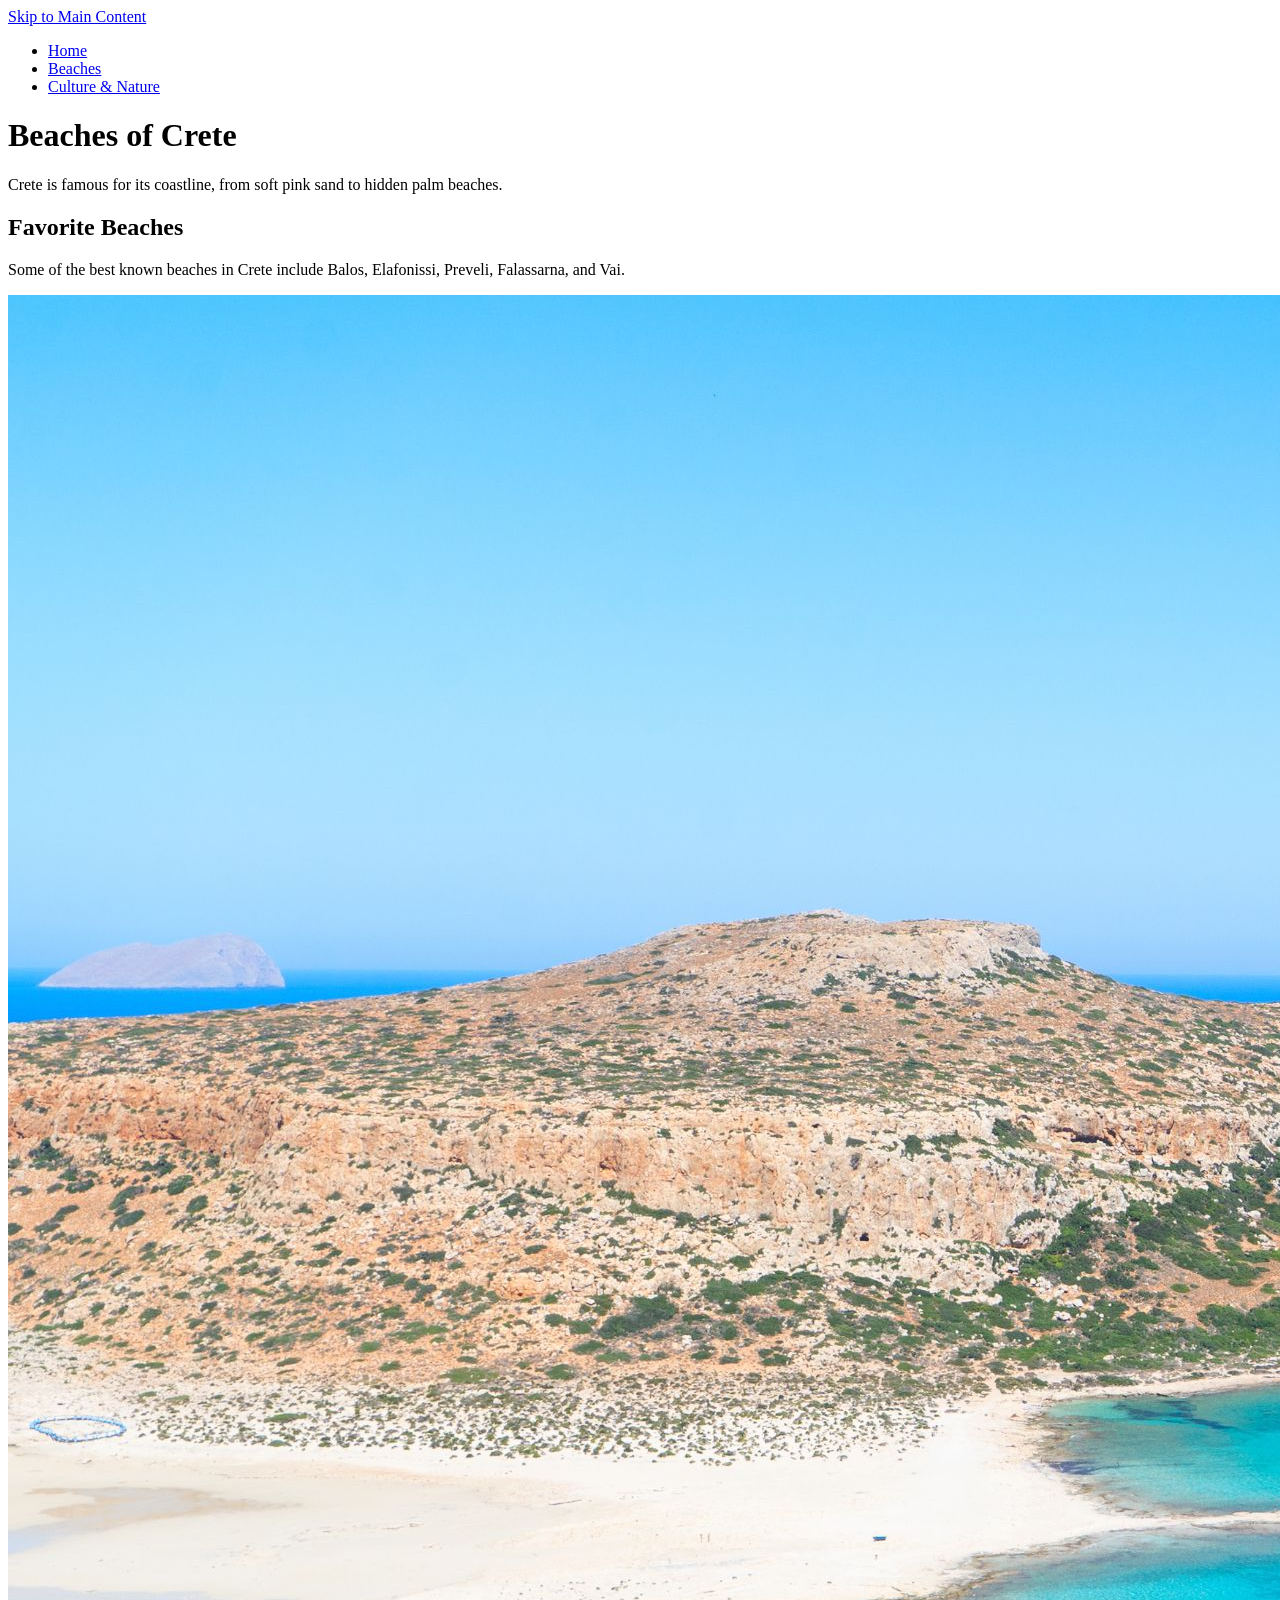
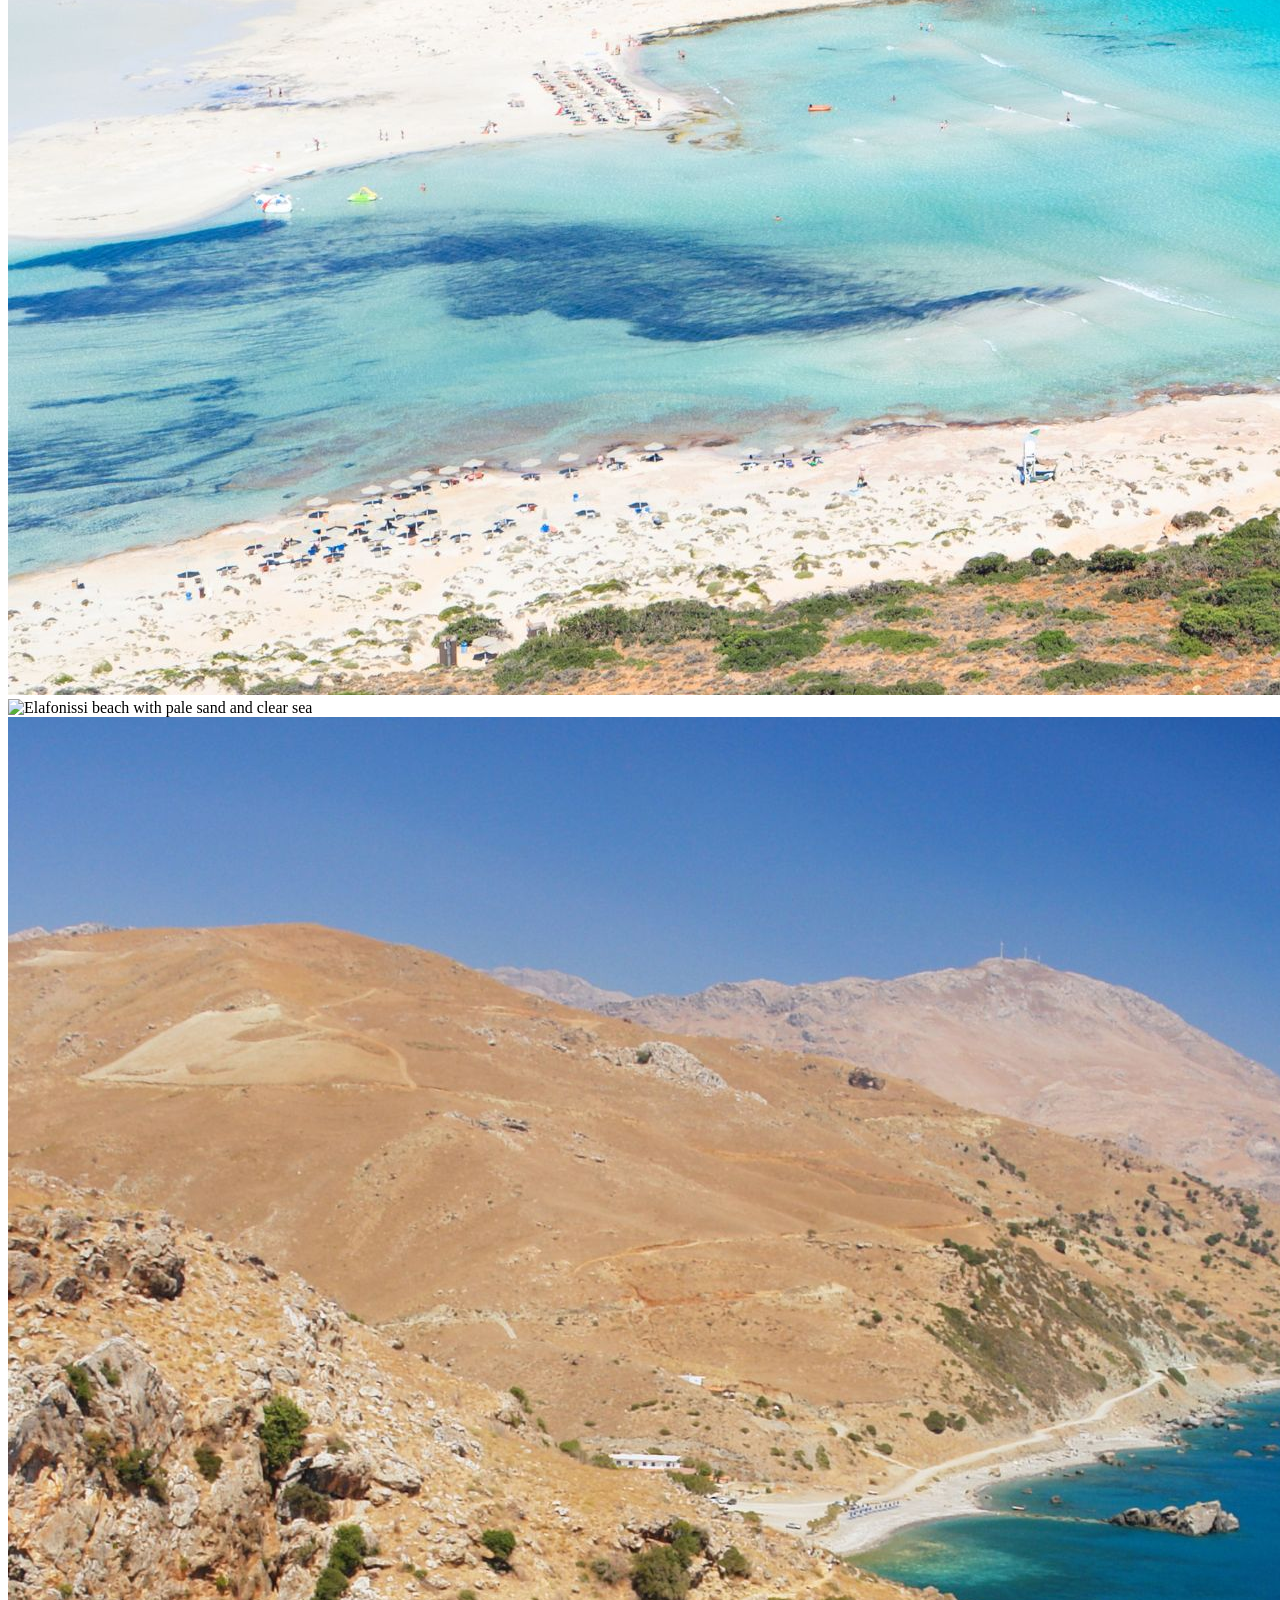
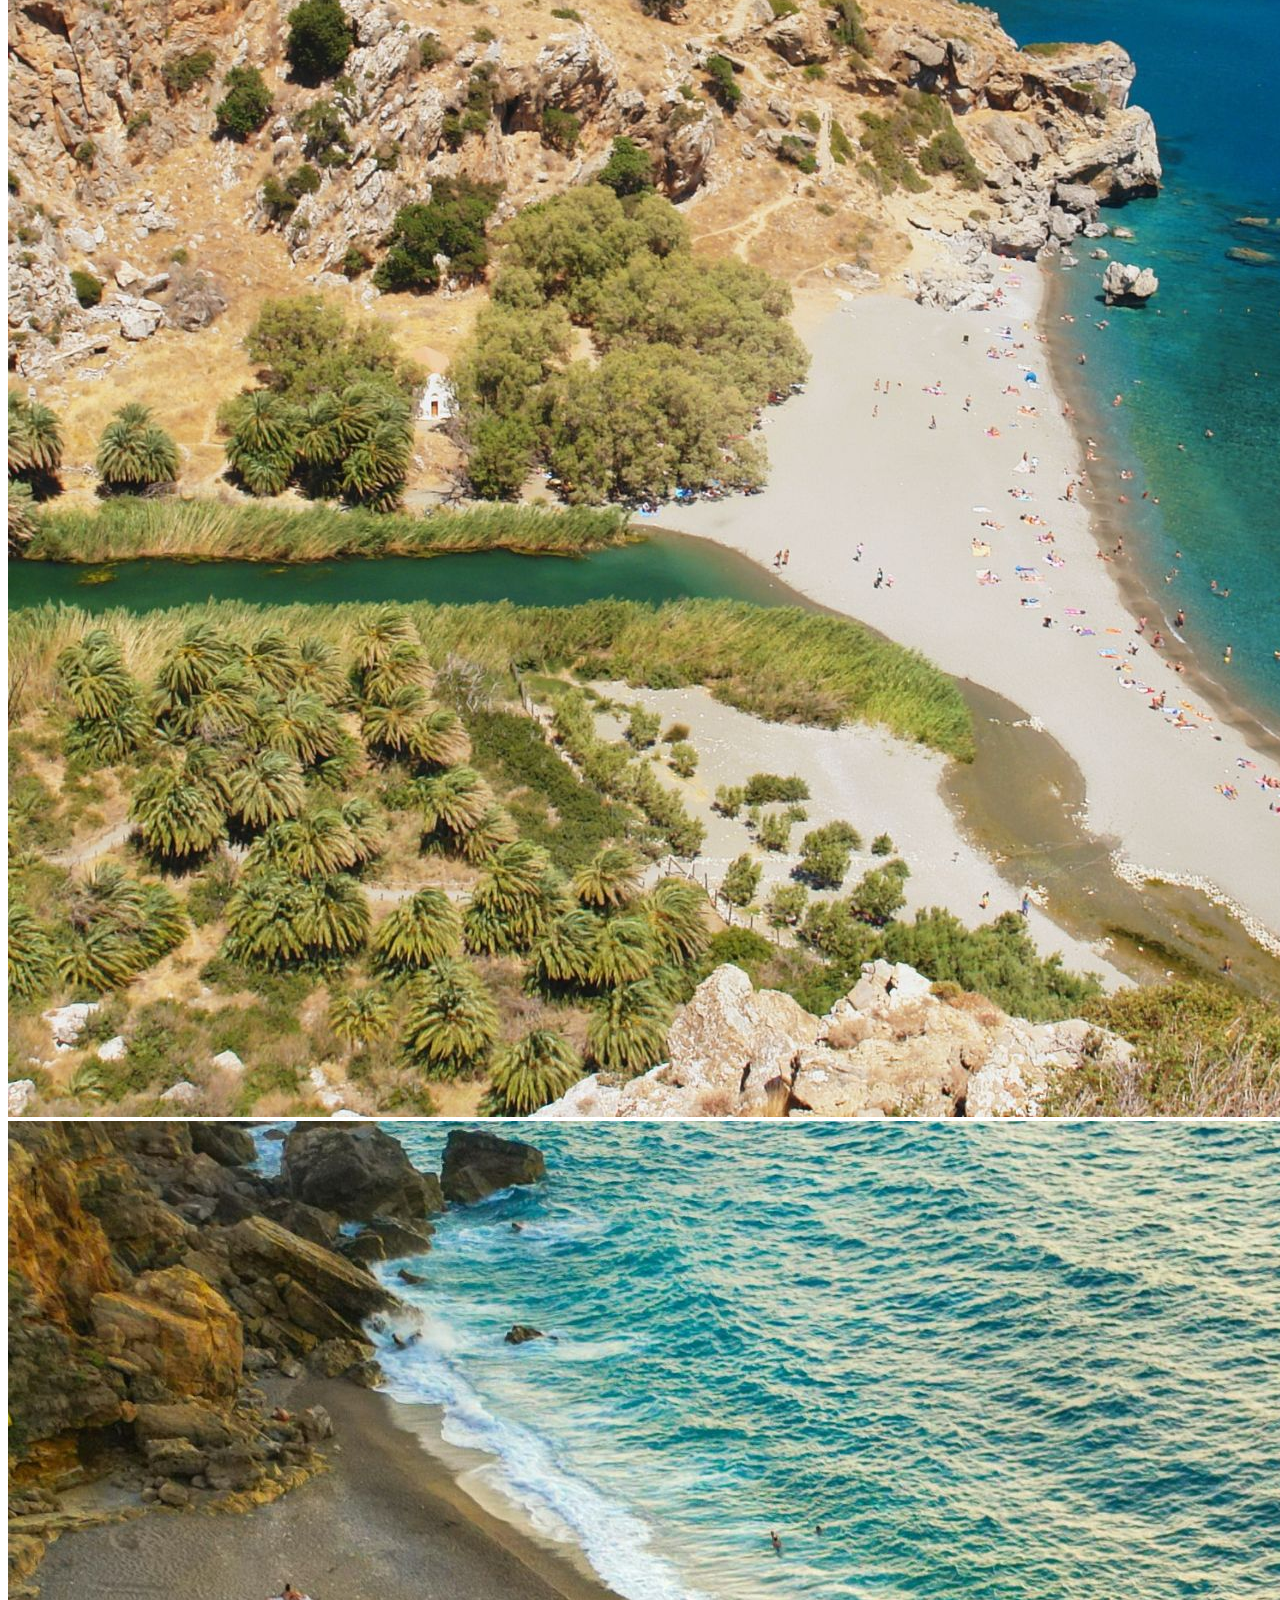
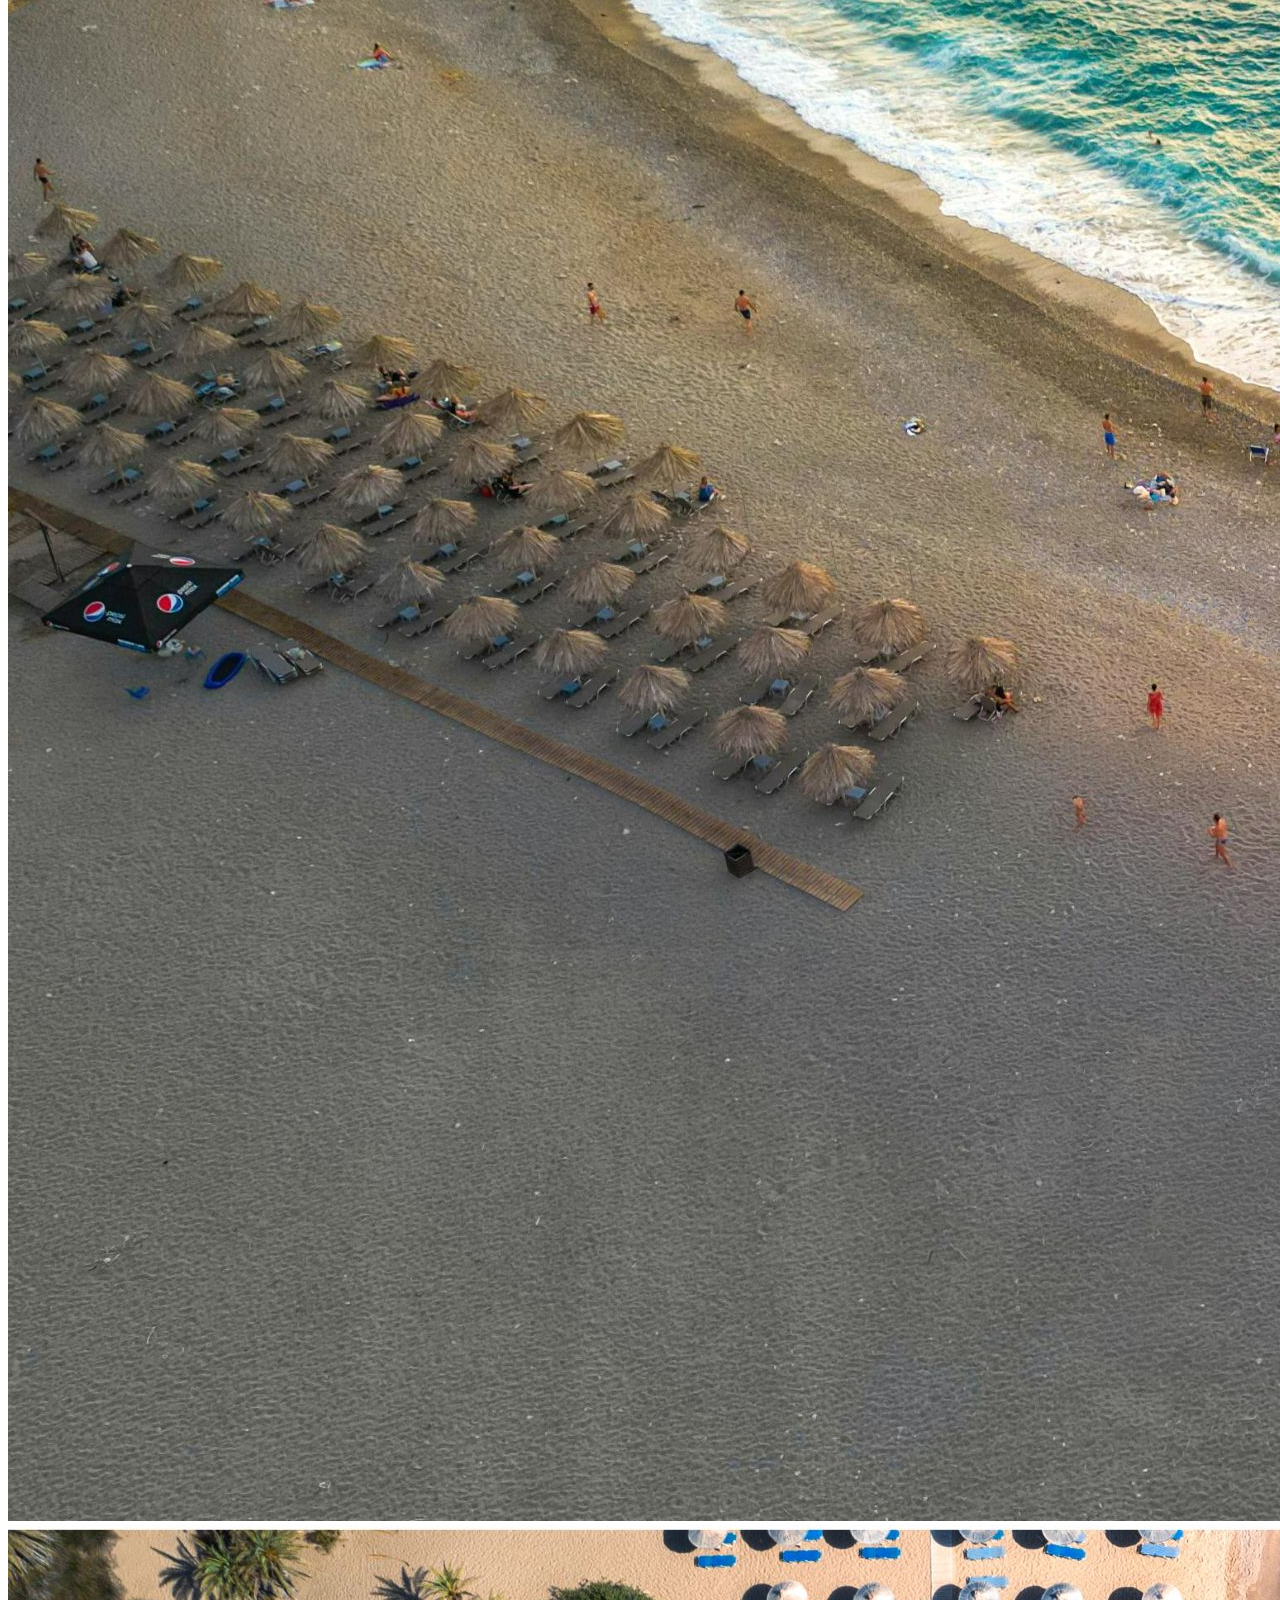
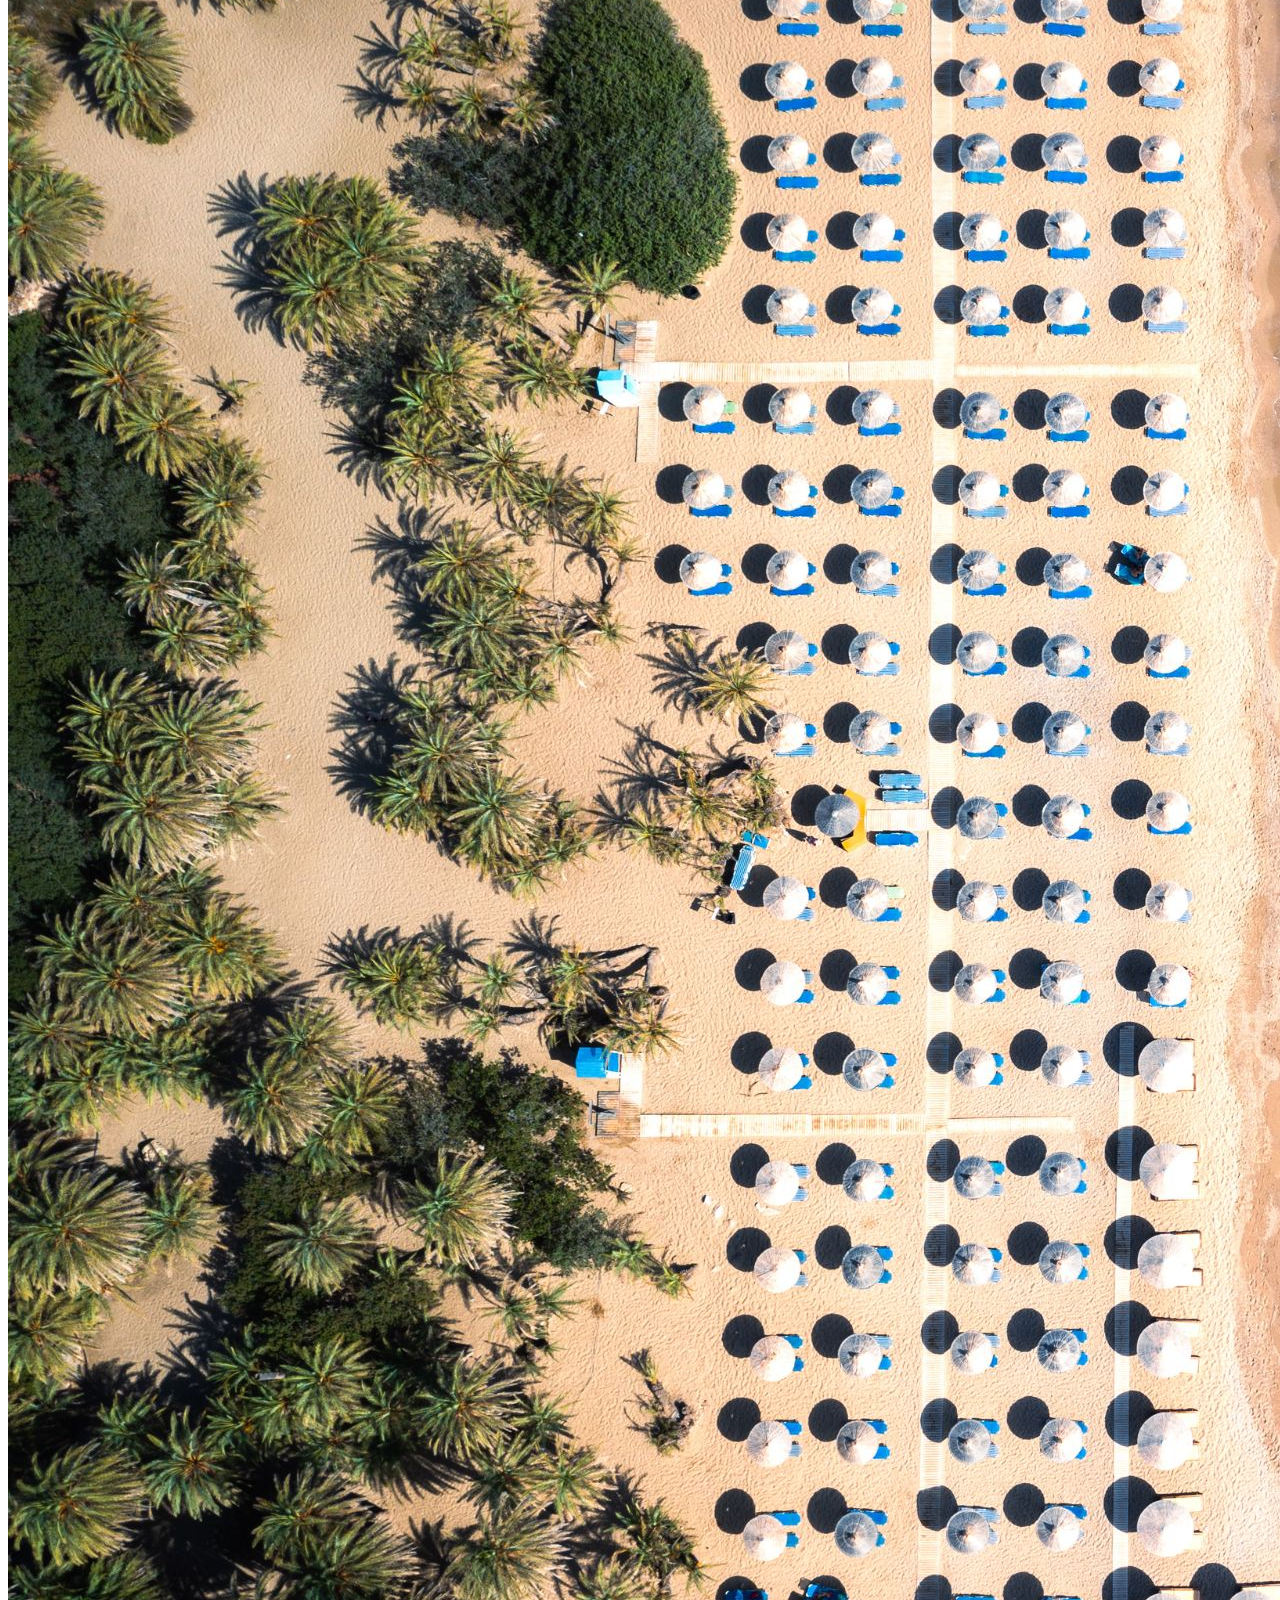
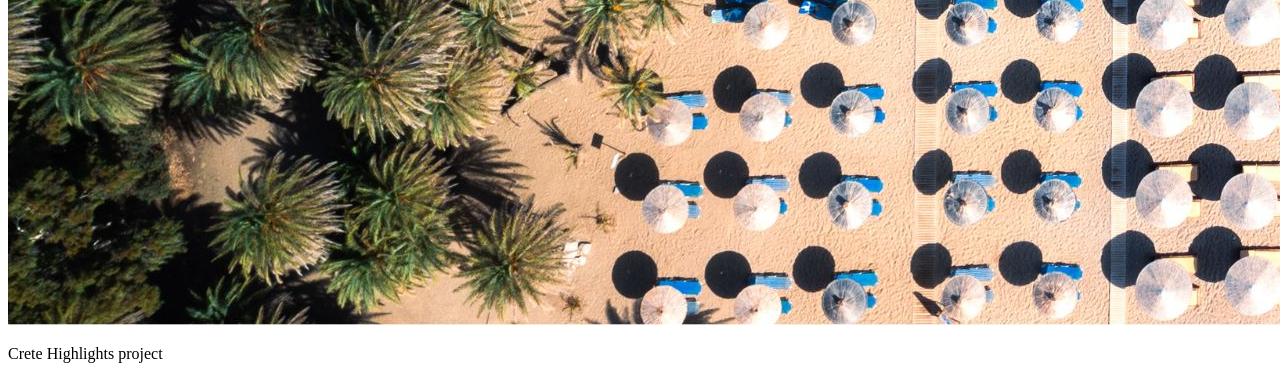
==== cretehighlights/beaches.html @ b8d299c5 "add Crete highlights site" ====
<!DOCTYPE html>
<html lang="en">
<head>
  <meta charset="UTF-8">
    <meta name="viewport" content="width=device-width">
      <title>Crete Beaches</title>
        <link rel="stylesheet" href="css/style.css">
        </head>
        <body>

          <a href="#main-content" class="skip-link">Skip to Main Content</a>

            <header class="hero">
                <nav class="nav">
                      <ul>
                              <li><a href="index.html">Home</a></li>
                                      <li><a href="beaches.html">Beaches</a></li>
                                              <li><a href="culture.html">Culture & Nature</a></li>
                                                    </ul>
                                                        </nav>

                                                            <h1>Beaches of Crete</h1>
                                                                <p class="intro">
                                                                      Crete is famous for its coastline, from soft pink sand to hidden palm beaches.
                                                                          </p>
                                                                            </header>

                                                                              <main id="main-content">
                                                                                  <section>
                                                                                        <h2>Favorite Beaches</h2>
                                                                                              <p>
                                                                                                      Some of the best known beaches in Crete include Balos, Elafonissi,
                                                                                                              Preveli, Falassarna, and Vai.
                                                                                                                    </p>
                                                                                                                        </section>

                                                                                                                            <section class="grid gallery">
                                                                                                                                  <img src="images/balos.jpg" alt="Balos lagoon with turquoise water">
                                                                                                                                        <img src="images/elafonissi.jpg" alt="Elafonissi beach with pale sand and clear sea">
                                                                                                                                              <img src="images/preveli.jpg" alt="Preveli beach with palm trees and river">
                                                                                                                                                    <img src="images/falassarna.jpg" alt="Falassarna beach at sunset">
                                                                                                                                                          <img src="images/vai.jpg" alt="Vai beach with palm forest">
                                                                                                                                                              </section>
                                                                                                                                                                </main>

                                                                                                                                                                  <footer>
                                                                                                                                                                      <p>Crete Highlights project</p>
                                                                                                                                                                        </footer>

                                                                                                                                                                        </body>
                                                                                                                                                                        </html>
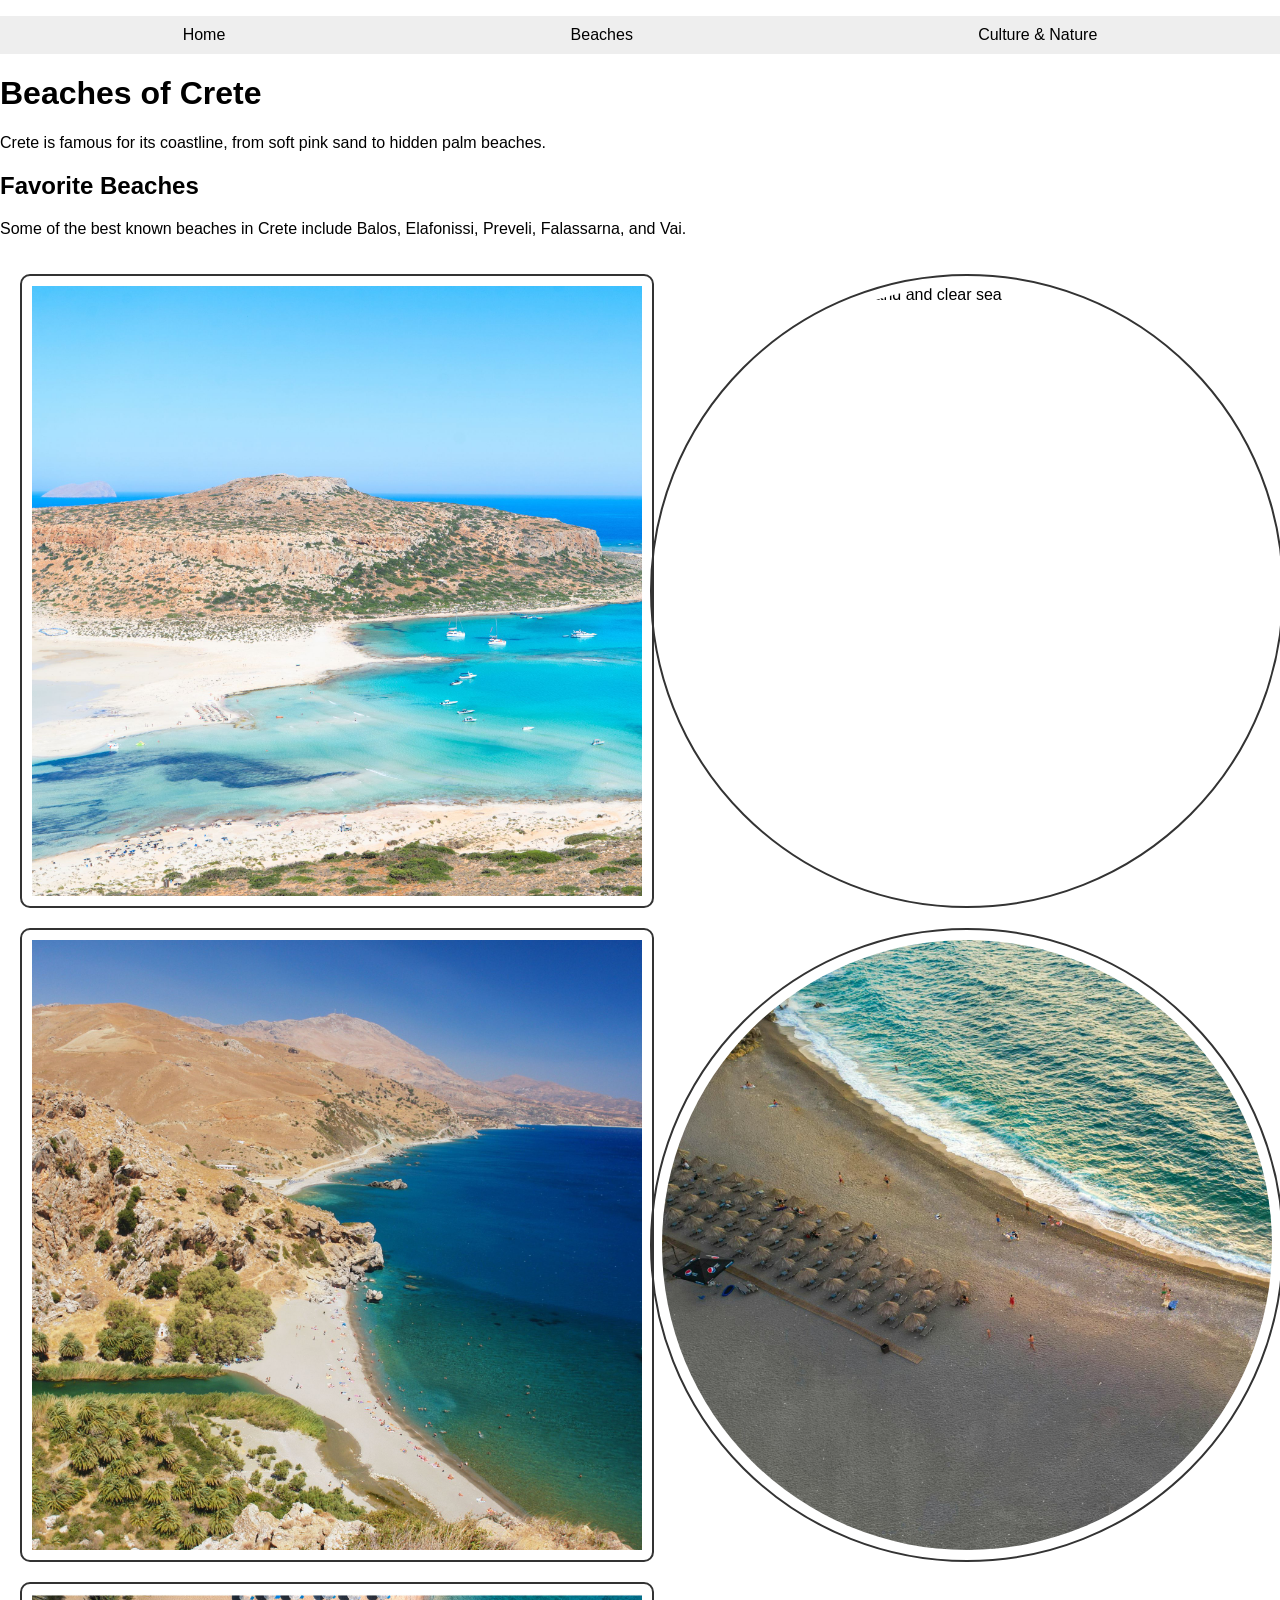
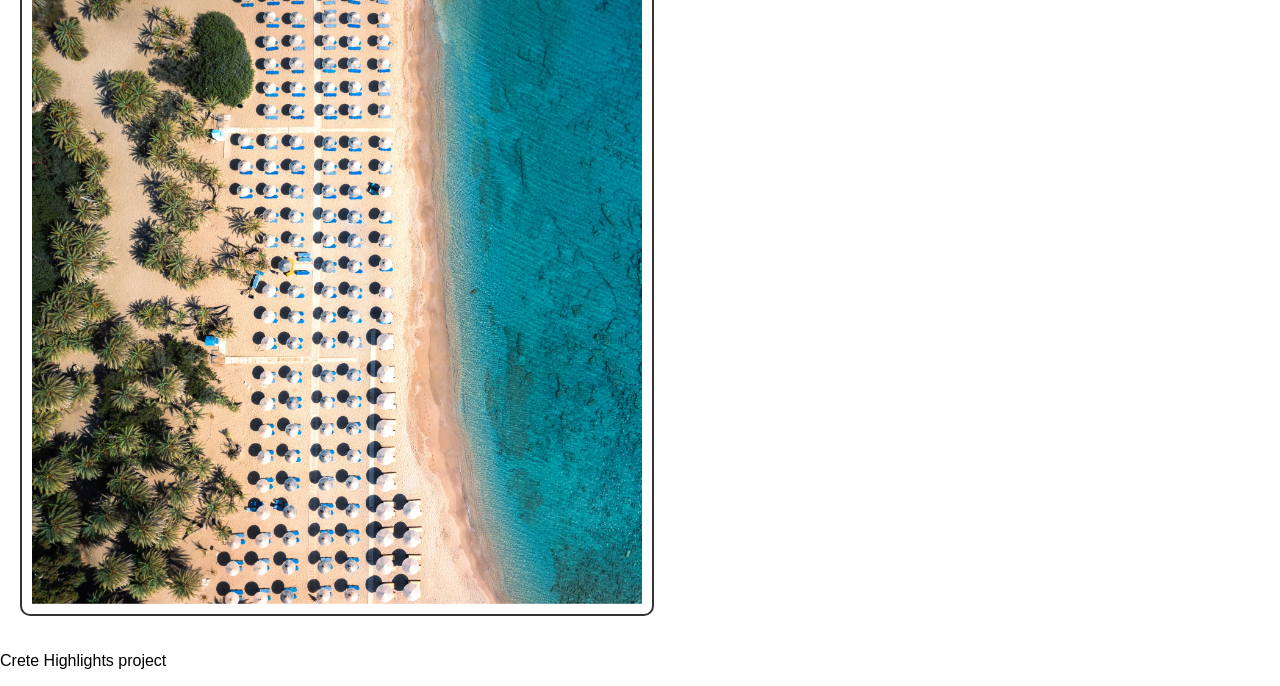
==== commit d1d654da: "Fix stylesheet link in beaches.html" ====
--- a/cretehighlights/beaches.html
+++ b/cretehighlights/beaches.html
@@ -4,7 +4,7 @@
   <meta charset="UTF-8">
     <meta name="viewport" content="width=device-width">
       <title>Crete Beaches</title>
-        <link rel="stylesheet" href="css/style.css">
+        <link rel="stylesheet" href="style.css">
         </head>
         <body>
 
@@ -48,4 +48,4 @@
                                                                                                                                                                         </footer>
 
                                                                                                                                                                         </body>
-                                                                                                                                                                        </html>+                                                                                                                                                                        </html>
--- a/cretehighlights/style.css
+++ b/cretehighlights/style.css
@@ -0,0 +1,57 @@
+body {
+      font-family: Arial, sans-serif;
+        margin: 0;
+        }
+
+        /* Skip link */
+        .skip-link {
+          position: absolute;
+            top: -40px;
+              left: 10px;
+                background: white;
+                  padding: 8px;
+                  }
+
+                  .skip-link:focus {
+                    top: 10px;
+                    }
+
+                    /* NAV (flex ✔) */
+                    .nav ul {
+                      display: flex;
+                        justify-content: space-around;
+                          list-style: none;
+                            padding: 10px;
+                              background: #eee;
+                              }
+
+                              .nav a {
+                                text-decoration: none;
+                                  color: black;
+                                  }
+
+                                  /* Hover ✔ */
+                                  .nav a:hover {
+                                    color: orange;
+                                    }
+
+                                    /* GRID ✔ */
+                                    .grid {
+                                      display: grid;
+                                        grid-template-columns: repeat(2, 1fr);
+                                          gap: 20px;
+                                            padding: 20px;
+                                            }
+
+                                            /* Box model ✔ */
+                                            .grid img {
+                                              width: 100%;
+                                                padding: 10px;
+                                                  border: 2px solid #333;
+                                                    border-radius: 10px;
+                                                    }
+
+                                                    /* nth-child ✔ */
+                                                    .grid img:nth-child(even) {
+                                                      border-radius: 50%;
+                                                      }
